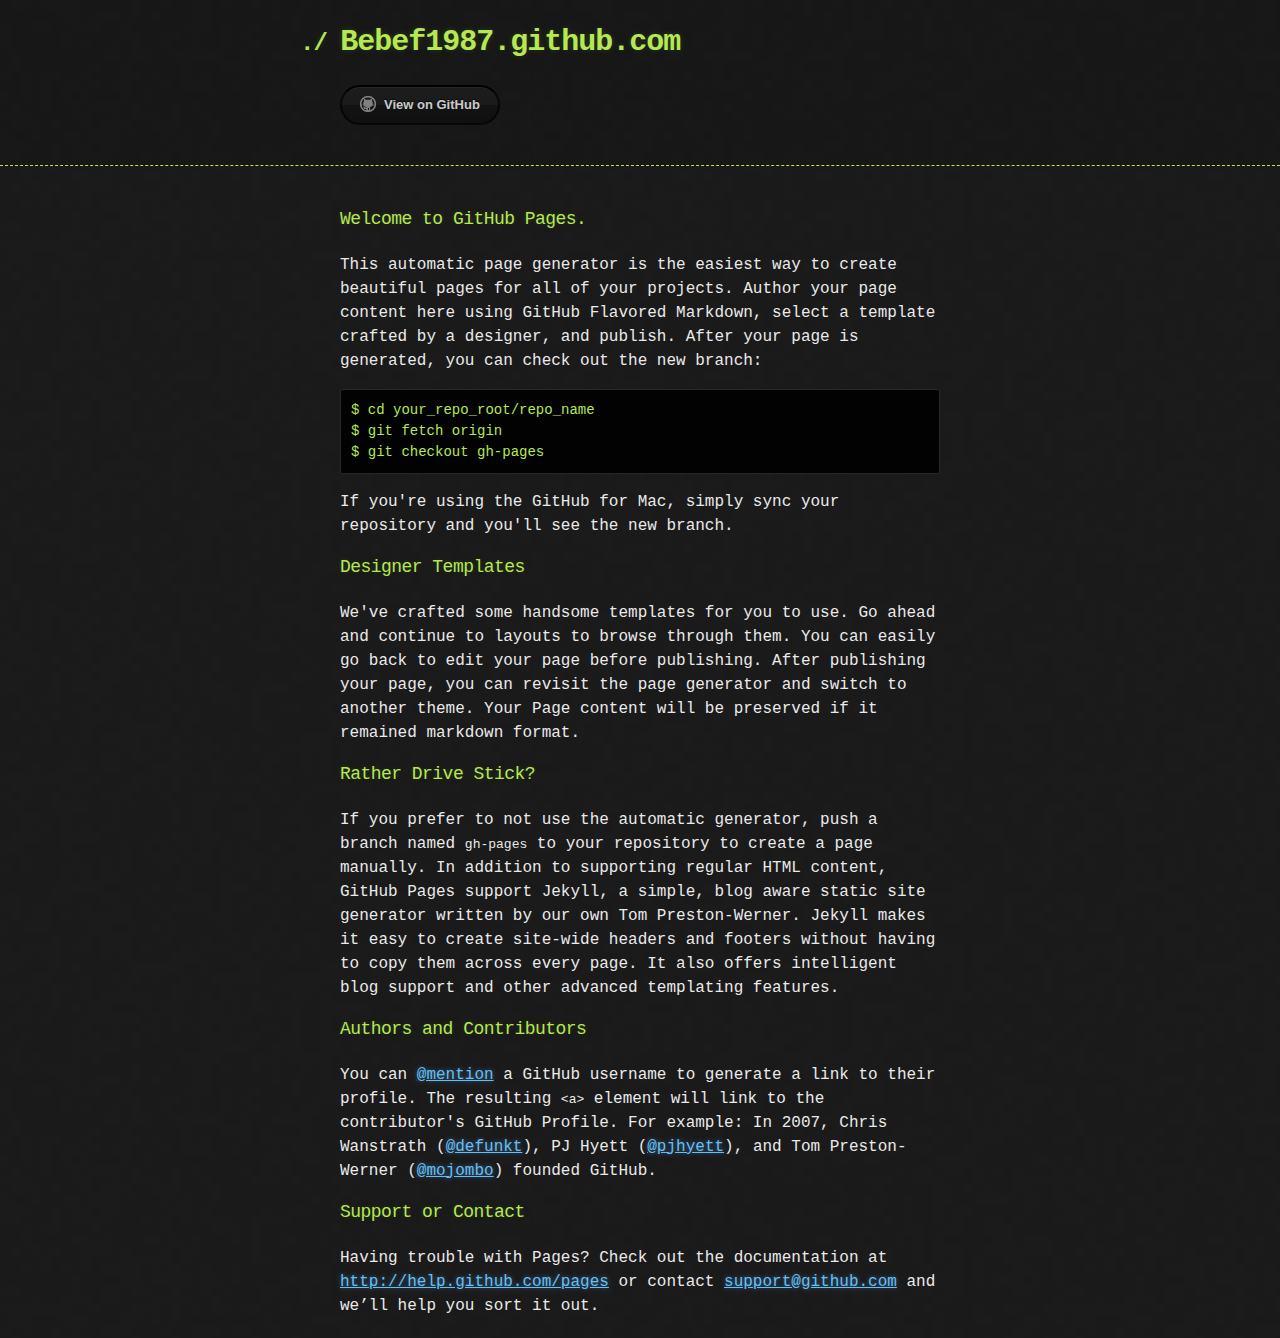
==== index.html @ a9ea3759 "Replace master branch with page content via GitHub" ====
<!DOCTYPE html>
<html>
  <head>
    <meta charset='utf-8'>
    <meta http-equiv="X-UA-Compatible" content="chrome=1">

    <link rel="stylesheet" type="text/css" href="stylesheets/stylesheet.css" media="screen" />
    <link rel="stylesheet" type="text/css" href="stylesheets/pygment_trac.css" media="screen" />
    <link rel="stylesheet" type="text/css" href="stylesheets/print.css" media="print" />

    <title>Bebef1987.github.com by bebef1987</title>
  </head>

  <body>

    <header>
      <div class="container">
        <h1>Bebef1987.github.com</h1>
        <h2></h2>

        <section id="downloads">
          <a href="https://github.com/bebef1987" class="btn btn-github"><span class="icon"></span>View on GitHub</a>
        </section>
      </div>
    </header>

    <div class="container">
      <section id="main_content">
        <h3>Welcome to GitHub Pages.</h3>

<p>This automatic page generator is the easiest way to create beautiful pages for all of your projects. Author your page content here using GitHub Flavored Markdown, select a template crafted by a designer, and publish. After your page is generated, you can check out the new branch:</p>

<pre><code>$ cd your_repo_root/repo_name
$ git fetch origin
$ git checkout gh-pages
</code></pre>

<p>If you're using the GitHub for Mac, simply sync your repository and you'll see the new branch.</p>

<h3>Designer Templates</h3>

<p>We've crafted some handsome templates for you to use. Go ahead and continue to layouts to browse through them. You can easily go back to edit your page before publishing. After publishing your page, you can revisit the page generator and switch to another theme. Your Page content will be preserved if it remained markdown format.</p>

<h3>Rather Drive Stick?</h3>

<p>If you prefer to not use the automatic generator, push a branch named <code>gh-pages</code> to your repository to create a page manually. In addition to supporting regular HTML content, GitHub Pages support Jekyll, a simple, blog aware static site generator written by our own Tom Preston-Werner. Jekyll makes it easy to create site-wide headers and footers without having to copy them across every page. It also offers intelligent blog support and other advanced templating features.</p>

<h3>Authors and Contributors</h3>

<p>You can <a href="https://github.com/blog/821" class="user-mention">@mention</a> a GitHub username to generate a link to their profile. The resulting <code>&lt;a&gt;</code> element will link to the contributor's GitHub Profile. For example: In 2007, Chris Wanstrath (<a href="https://github.com/defunkt" class="user-mention">@defunkt</a>), PJ Hyett (<a href="https://github.com/pjhyett" class="user-mention">@pjhyett</a>), and Tom Preston-Werner (<a href="https://github.com/mojombo" class="user-mention">@mojombo</a>) founded GitHub.</p>

<h3>Support or Contact</h3>

<p>Having trouble with Pages? Check out the documentation at <a href="http://help.github.com/pages">http://help.github.com/pages</a> or contact <a href="mailto:support@github.com">support@github.com</a> and we’ll help you sort it out.</p>
      </section>
    </div>

    
  </body>
</html>
---- stylesheets/stylesheet.css ----
body {
  margin: 0;
  padding: 0;
  background: #151515 url("../images/bkg.png") 0 0;
  color: #eaeaea;
  font: 16px;
  line-height: 1.5;
  font-family: Monaco, "Bitstream Vera Sans Mono", "Lucida Console", Terminal, monospace;
}

/* General & 'Reset' Stuff */

.container {
  width: 90%;
  max-width: 600px;
  margin: 0 auto;
}

section {
  display: block;
  margin: 0 0 20px 0;
}

h1, h2, h3, h4, h5, h6 {
  margin: 0 0 20px;
}

li {
  line-height: 1.4 ;
}

/* Header, <header>
   header   - container
   h1       - project name
   h2       - project description
*/

header {
  background: rgba(0, 0, 0, 0.1);
  width: 100%;
  border-bottom: 1px dashed #b5e853;
  padding: 20px 0;
  margin: 0 0 40px 0;
}

header h1 {
  font-size: 30px;
  line-height: 1.5;
  margin: 0 0 0 -40px;
  font-weight: bold;
  font-family: Monaco, "Bitstream Vera Sans Mono", "Lucida Console", Terminal, monospace;
  color: #b5e853;
  text-shadow: 0 1px 1px rgba(0, 0, 0, 0.1),
               0 0 5px rgba(181, 232, 83, 0.1),
               0 0 10px rgba(181, 232, 83, 0.1);
  letter-spacing: -1px;
  -webkit-font-smoothing: antialiased;
}

header h1:before {
  content: "./ ";
  font-size: 24px;
}

header h2 {
  font-size: 18px;
  font-weight: 300;
  color: #666;
}

#downloads .btn {
  display: inline-block;
  text-align: center;
  margin: 0;
}

/* Main Content
*/

#main_content {
  width: 100%;
  -webkit-font-smoothing: antialiased;
}
section img {
  max-width: 100%
}

h1, h2, h3, h4, h5, h6 {
  font-weight: normal;
  font-family: Monaco, "Bitstream Vera Sans Mono", "Lucida Console", Terminal, monospace;
  color: #b5e853;
  letter-spacing: -0.03em;
  text-shadow: 0 1px 1px rgba(0, 0, 0, 0.1),
               0 0 5px rgba(181, 232, 83, 0.1),
               0 0 10px rgba(181, 232, 83, 0.1);
}

#main_content h1 {
  font-size: 30px;
}

#main_content h2 {
  font-size: 24px;
}

#main_content h3 {
  font-size: 18px;
}

#main_content h4 {
  font-size: 14px;
}

#main_content h5 {
  font-size: 12px;
  text-transform: uppercase;
  margin: 0 0 5px 0;
}

#main_content h6 {
  font-size: 12px;
  text-transform: uppercase;
  color: #999;
  margin: 0 0 5px 0;
}

dt {
  font-style: italic;
  font-weight: bold;
}

ul li {
  list-style: none;
}

ul li:before {
  content: ">>";
  font-family: Monaco, "Bitstream Vera Sans Mono", "Lucida Console", Terminal, monospace;
  font-size: 13px;
  color: #b5e853;
  margin-left: -37px;
  margin-right: 21px;
  line-height: 16px;
}

blockquote {
  color: #aaa;
  padding-left: 10px;
  border-left: 1px dotted #666;
}

pre {
  background: rgba(0, 0, 0, 0.9);
  border: 1px solid rgba(255, 255, 255, 0.15);
  padding: 10px;
  font-size: 14px;
  color: #b5e853;
  border-radius: 2px;
  -moz-border-radius: 2px;
  -webkit-border-radius: 2px;
  text-wrap: normal;
  overflow: auto;
  overflow-y: hidden;
}

table {
  width: 100%;
  margin: 0 0 20px 0;
}

th {
  text-align: left;
  border-bottom: 1px dashed #b5e853;
  padding: 5px 10px;
}

td {
  padding: 5px 10px;
}

hr {
  height: 0;
  border: 0;
  border-bottom: 1px dashed #b5e853;
  color: #b5e853;
}

/* Buttons
*/

.btn {
  display: inline-block;
  background: -webkit-linear-gradient(top, rgba(40, 40, 40, 0.3), rgba(35, 35, 35, 0.3) 50%, rgba(10, 10, 10, 0.3) 50%, rgba(0, 0, 0, 0.3));
  padding: 8px 18px;
  border-radius: 50px;
  border: 2px solid rgba(0, 0, 0, 0.7);
  border-bottom: 2px solid rgba(0, 0, 0, 0.7);
  border-top: 2px solid rgba(0, 0, 0, 1);
  color: rgba(255, 255, 255, 0.8);
  font-family: Helvetica, Arial, sans-serif;
  font-weight: bold;
  font-size: 13px;
  text-decoration: none;
  text-shadow: 0 -1px 0 rgba(0, 0, 0, 0.75);
  box-shadow: inset 0 1px 0 rgba(255, 255, 255, 0.05);
}

.btn:hover {
  background: -webkit-linear-gradient(top, rgba(40, 40, 40, 0.6), rgba(35, 35, 35, 0.6) 50%, rgba(10, 10, 10, 0.8) 50%, rgba(0, 0, 0, 0.8));
}

.btn .icon {
  display: inline-block;
  width: 16px;
  height: 16px;
  margin: 1px 8px 0 0;
  float: left;
}

.btn-github .icon {
  opacity: 0.6;
  background: url("../images/blacktocat.png") 0 0 no-repeat;
}

/* Links
   a, a:hover, a:visited
*/

a {
  color: #63c0f5;
  text-shadow: 0 0 5px rgba(104, 182, 255, 0.5);
}

/* Clearfix */

.cf:before, .cf:after {
  content:"";
  display:table;
}

.cf:after {
  clear:both;
}

.cf {
  zoom:1;
}
---- stylesheets/pygment_trac.css ----
.highlight .c { color: #999988; font-style: italic } /* Comment */
.highlight .err { color: #a61717; background-color: #e3d2d2 } /* Error */
.highlight .k { font-weight: bold } /* Keyword */
.highlight .o { font-weight: bold } /* Operator */
.highlight .cm { color: #999988; font-style: italic } /* Comment.Multiline */
.highlight .cp { color: #999999; font-weight: bold } /* Comment.Preproc */
.highlight .c1 { color: #999988; font-style: italic } /* Comment.Single */
.highlight .cs { color: #999999; font-weight: bold; font-style: italic } /* Comment.Special */
.highlight .gd { color: #000000; background-color: #ffdddd } /* Generic.Deleted */
.highlight .gd .x { color: #000000; background-color: #ffaaaa } /* Generic.Deleted.Specific */
.highlight .ge { font-style: italic } /* Generic.Emph */
.highlight .gr { color: #aa0000 } /* Generic.Error */
.highlight .gh { color: #999999 } /* Generic.Heading */
.highlight .gi { color: #000000; background-color: #ddffdd } /* Generic.Inserted */
.highlight .gi .x { color: #000000; background-color: #aaffaa } /* Generic.Inserted.Specific */
.highlight .go { color: #888888 } /* Generic.Output */
.highlight .gp { color: #555555 } /* Generic.Prompt */
.highlight .gs { font-weight: bold } /* Generic.Strong */
.highlight .gu { color: #800080; font-weight: bold; } /* Generic.Subheading */
.highlight .gt { color: #aa0000 } /* Generic.Traceback */
.highlight .kc { font-weight: bold } /* Keyword.Constant */
.highlight .kd { font-weight: bold } /* Keyword.Declaration */
.highlight .kn { font-weight: bold } /* Keyword.Namespace */
.highlight .kp { font-weight: bold } /* Keyword.Pseudo */
.highlight .kr { font-weight: bold } /* Keyword.Reserved */
.highlight .kt { color: #445588; font-weight: bold } /* Keyword.Type */
.highlight .m { color: #009999 } /* Literal.Number */
.highlight .s { color: #d14 } /* Literal.String */
.highlight .na { color: #008080 } /* Name.Attribute */
.highlight .nb { color: #0086B3 } /* Name.Builtin */
.highlight .nc { color: #445588; font-weight: bold } /* Name.Class */
.highlight .no { color: #008080 } /* Name.Constant */
.highlight .ni { color: #800080 } /* Name.Entity */
.highlight .ne { color: #990000; font-weight: bold } /* Name.Exception */
.highlight .nf { color: #990000; font-weight: bold } /* Name.Function */
.highlight .nn { color: #555555 } /* Name.Namespace */
.highlight .nt { color: #CBDFFF } /* Name.Tag */
.highlight .nv { color: #008080 } /* Name.Variable */
.highlight .ow { font-weight: bold } /* Operator.Word */
.highlight .w { color: #bbbbbb } /* Text.Whitespace */
.highlight .mf { color: #009999 } /* Literal.Number.Float */
.highlight .mh { color: #009999 } /* Literal.Number.Hex */
.highlight .mi { color: #009999 } /* Literal.Number.Integer */
.highlight .mo { color: #009999 } /* Literal.Number.Oct */
.highlight .sb { color: #d14 } /* Literal.String.Backtick */
.highlight .sc { color: #d14 } /* Literal.String.Char */
.highlight .sd { color: #d14 } /* Literal.String.Doc */
.highlight .s2 { color: #d14 } /* Literal.String.Double */
.highlight .se { color: #d14 } /* Literal.String.Escape */
.highlight .sh { color: #d14 } /* Literal.String.Heredoc */
.highlight .si { color: #d14 } /* Literal.String.Interpol */
.highlight .sx { color: #d14 } /* Literal.String.Other */
.highlight .sr { color: #009926 } /* Literal.String.Regex */
.highlight .s1 { color: #d14 } /* Literal.String.Single */
.highlight .ss { color: #990073 } /* Literal.String.Symbol */
.highlight .bp { color: #999999 } /* Name.Builtin.Pseudo */
.highlight .vc { color: #008080 } /* Name.Variable.Class */
.highlight .vg { color: #008080 } /* Name.Variable.Global */
.highlight .vi { color: #008080 } /* Name.Variable.Instance */
.highlight .il { color: #009999 } /* Literal.Number.Integer.Long */

.type-csharp .highlight .k { color: #0000FF }
.type-csharp .highlight .kt { color: #0000FF }
.type-csharp .highlight .nf { color: #000000; font-weight: normal }
.type-csharp .highlight .nc { color: #2B91AF }
.type-csharp .highlight .nn { color: #000000 }
.type-csharp .highlight .s { color: #A31515 }
.type-csharp .highlight .sc { color: #A31515 }
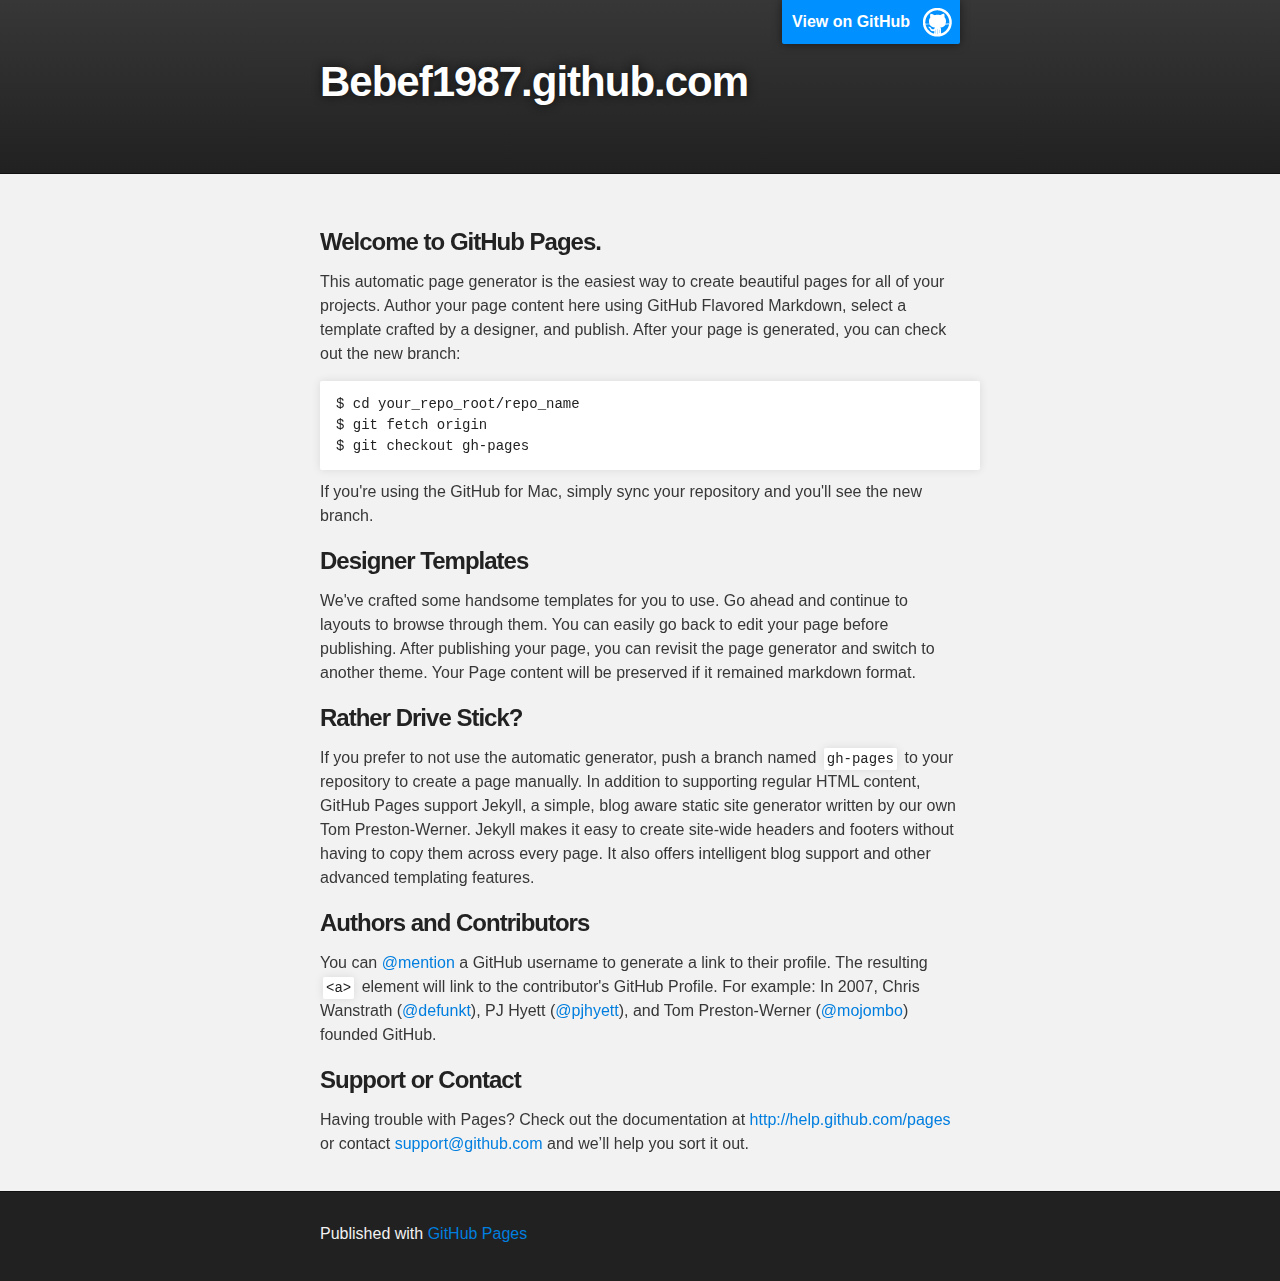
==== commit c54f2acf: "Replace master branch with page content via GitHub" ====
--- a/index.html
+++ b/index.html
@@ -1,31 +1,32 @@
 <!DOCTYPE html>
 <html>
+
   <head>
-    <meta charset='utf-8'>
-    <meta http-equiv="X-UA-Compatible" content="chrome=1">
+    <meta charset='utf-8' />
+    <meta http-equiv="X-UA-Compatible" content="chrome=1" />
+    <meta name="description" content="Bebef1987.github.com : " />
 
-    <link rel="stylesheet" type="text/css" href="stylesheets/stylesheet.css" media="screen" />
-    <link rel="stylesheet" type="text/css" href="stylesheets/pygment_trac.css" media="screen" />
-    <link rel="stylesheet" type="text/css" href="stylesheets/print.css" media="print" />
+    <link rel="stylesheet" type="text/css" media="screen" href="stylesheets/stylesheet.css">
 
-    <title>Bebef1987.github.com by bebef1987</title>
+    <title>Bebef1987.github.com</title>
   </head>
 
   <body>
 
-    <header>
-      <div class="container">
-        <h1>Bebef1987.github.com</h1>
-        <h2></h2>
+    <!-- HEADER -->
+    <div id="header_wrap" class="outer">
+        <header class="inner">
+          <a id="forkme_banner" href="https://github.com/bebef1987">View on GitHub</a>
 
-        <section id="downloads">
-          <a href="https://github.com/bebef1987" class="btn btn-github"><span class="icon"></span>View on GitHub</a>
-        </section>
-      </div>
-    </header>
+          <h1 id="project_title">Bebef1987.github.com</h1>
+          <h2 id="project_tagline"></h2>
 
-    <div class="container">
-      <section id="main_content">
+        </header>
+    </div>
+
+    <!-- MAIN CONTENT -->
+    <div id="main_content_wrap" class="outer">
+      <section id="main_content" class="inner">
         <h3>Welcome to GitHub Pages.</h3>
 
 <p>This automatic page generator is the easiest way to create beautiful pages for all of your projects. Author your page content here using GitHub Flavored Markdown, select a template crafted by a designer, and publish. After your page is generated, you can check out the new branch:</p>
@@ -55,6 +56,14 @@
       </section>
     </div>
 
+    <!-- FOOTER  -->
+    <div id="footer_wrap" class="outer">
+      <footer class="inner">
+        <p>Published with <a href="http://pages.github.com">GitHub Pages</a></p>
+      </footer>
+    </div>
+
     
+
   </body>
-</html>+</html>
--- a/stylesheets/stylesheet.css
+++ b/stylesheets/stylesheet.css
@@ -1,247 +1,431 @@
-body {
+/*******************************************************************************
+Slate Theme for Github Pages
+by Jason Costello, @jsncostello
+*******************************************************************************/
+
+@import url(pygment_trac.css);
+
+/*******************************************************************************
+MeyerWeb Reset
+*******************************************************************************/
+
+html, body, div, span, applet, object, iframe,
+h1, h2, h3, h4, h5, h6, p, blockquote, pre,
+a, abbr, acronym, address, big, cite, code,
+del, dfn, em, img, ins, kbd, q, s, samp,
+small, strike, strong, sub, sup, tt, var,
+b, u, i, center,
+dl, dt, dd, ol, ul, li,
+fieldset, form, label, legend,
+table, caption, tbody, tfoot, thead, tr, th, td,
+article, aside, canvas, details, embed,
+figure, figcaption, footer, header, hgroup,
+menu, nav, output, ruby, section, summary,
+time, mark, audio, video {
   margin: 0;
   padding: 0;
-  background: #151515 url("../images/bkg.png") 0 0;
-  color: #eaeaea;
-  font: 16px;
+  border: 0;
+  font: inherit;
+  vertical-align: baseline;
+}
+
+/* HTML5 display-role reset for older browsers */
+article, aside, details, figcaption, figure,
+footer, header, hgroup, menu, nav, section {
+  display: block;
+}
+
+ol, ul {
+  list-style: none;
+}
+
+blockquote, q {
+}
+
+table {
+  border-collapse: collapse;
+  border-spacing: 0;
+}
+
+a:focus {
+  outline: none;
+}
+
+/*******************************************************************************
+Theme Styles
+*******************************************************************************/
+
+body {
+  box-sizing: border-box;
+  color:#373737;
+  background: #212121;
+  font-size: 16px;
+  font-family: 'Myriad Pro', Calibri, Helvetica, Arial, sans-serif;
   line-height: 1.5;
+  -webkit-font-smoothing: antialiased;
+}
+
+h1, h2, h3, h4, h5, h6 {
+  margin: 10px 0;
+  font-weight: 700;
+  color:#222222;
+  font-family: 'Lucida Grande', 'Calibri', Helvetica, Arial, sans-serif;
+  letter-spacing: -1px;
+}
+
+h1 {
+  font-size: 36px;
+  font-weight: 700;
+}
+
+h2 {
+  padding-bottom: 10px;
+  font-size: 32px;
+  background: url('../images/bg_hr.png') repeat-x bottom;
+}
+
+h3 {
+  font-size: 24px;
+}
+
+h4 {
+  font-size: 21px;
+}
+
+h5 {
+  font-size: 18px;
+}
+
+h6 {
+  font-size: 16px;
+}
+
+p {
+  margin: 10px 0 15px 0;
+}
+
+footer p {
+  color: #f2f2f2;
+}
+
+a {
+  text-decoration: none;
+  color: #007edf;
+  text-shadow: none;
+
+  transition: color 0.5s ease;
+  transition: text-shadow 0.5s ease;
+  -webkit-transition: color 0.5s ease;
+  -webkit-transition: text-shadow 0.5s ease;
+  -moz-transition: color 0.5s ease;
+  -moz-transition: text-shadow 0.5s ease;
+  -o-transition: color 0.5s ease;
+  -o-transition: text-shadow 0.5s ease;
+  -ms-transition: color 0.5s ease;
+  -ms-transition: text-shadow 0.5s ease;
+}
+
+#main_content a:hover {
+  color: #0069ba;
+  text-shadow: #0090ff 0px 0px 2px;
+}
+
+footer a:hover {
+  color: #43adff;
+  text-shadow: #0090ff 0px 0px 2px;
+}
+
+em {
+  font-style: italic;
+}
+
+strong {
+  font-weight: bold;
+}
+
+img {
+  position: relative;
+  margin: 0 auto;
+  max-width: 739px;
+  padding: 5px;
+  margin: 10px 0 10px 0;
+  border: 1px solid #ebebeb;
+
+  box-shadow: 0 0 5px #ebebeb;
+  -webkit-box-shadow: 0 0 5px #ebebeb;
+  -moz-box-shadow: 0 0 5px #ebebeb;
+  -o-box-shadow: 0 0 5px #ebebeb;
+  -ms-box-shadow: 0 0 5px #ebebeb;
+}
+
+pre, code {
+  width: 100%;
+  color: #222;
+  background-color: #fff;
+
   font-family: Monaco, "Bitstream Vera Sans Mono", "Lucida Console", Terminal, monospace;
-}
-
-/* General & 'Reset' Stuff */
-
-.container {
-  width: 90%;
-  max-width: 600px;
-  margin: 0 auto;
-}
-
-section {
-  display: block;
-  margin: 0 0 20px 0;
-}
-
-h1, h2, h3, h4, h5, h6 {
-  margin: 0 0 20px;
-}
-
-li {
-  line-height: 1.4 ;
-}
-
-/* Header, <header>
-   header   - container
-   h1       - project name
-   h2       - project description
-*/
-
-header {
-  background: rgba(0, 0, 0, 0.1);
-  width: 100%;
-  border-bottom: 1px dashed #b5e853;
-  padding: 20px 0;
-  margin: 0 0 40px 0;
-}
-
-header h1 {
-  font-size: 30px;
-  line-height: 1.5;
-  margin: 0 0 0 -40px;
-  font-weight: bold;
-  font-family: Monaco, "Bitstream Vera Sans Mono", "Lucida Console", Terminal, monospace;
-  color: #b5e853;
-  text-shadow: 0 1px 1px rgba(0, 0, 0, 0.1),
-               0 0 5px rgba(181, 232, 83, 0.1),
-               0 0 10px rgba(181, 232, 83, 0.1);
-  letter-spacing: -1px;
-  -webkit-font-smoothing: antialiased;
-}
-
-header h1:before {
-  content: "./ ";
-  font-size: 24px;
-}
-
-header h2 {
-  font-size: 18px;
-  font-weight: 300;
-  color: #666;
-}
-
-#downloads .btn {
-  display: inline-block;
-  text-align: center;
-  margin: 0;
-}
-
-/* Main Content
-*/
-
-#main_content {
-  width: 100%;
-  -webkit-font-smoothing: antialiased;
-}
-section img {
-  max-width: 100%
-}
-
-h1, h2, h3, h4, h5, h6 {
-  font-weight: normal;
-  font-family: Monaco, "Bitstream Vera Sans Mono", "Lucida Console", Terminal, monospace;
-  color: #b5e853;
-  letter-spacing: -0.03em;
-  text-shadow: 0 1px 1px rgba(0, 0, 0, 0.1),
-               0 0 5px rgba(181, 232, 83, 0.1),
-               0 0 10px rgba(181, 232, 83, 0.1);
-}
-
-#main_content h1 {
-  font-size: 30px;
-}
-
-#main_content h2 {
-  font-size: 24px;
-}
-
-#main_content h3 {
-  font-size: 18px;
-}
-
-#main_content h4 {
   font-size: 14px;
-}
-
-#main_content h5 {
-  font-size: 12px;
-  text-transform: uppercase;
-  margin: 0 0 5px 0;
-}
-
-#main_content h6 {
-  font-size: 12px;
-  text-transform: uppercase;
-  color: #999;
-  margin: 0 0 5px 0;
-}
-
-dt {
-  font-style: italic;
-  font-weight: bold;
-}
-
-ul li {
-  list-style: none;
-}
-
-ul li:before {
-  content: ">>";
-  font-family: Monaco, "Bitstream Vera Sans Mono", "Lucida Console", Terminal, monospace;
-  font-size: 13px;
-  color: #b5e853;
-  margin-left: -37px;
-  margin-right: 21px;
-  line-height: 16px;
-}
-
-blockquote {
-  color: #aaa;
-  padding-left: 10px;
-  border-left: 1px dotted #666;
-}
-
-pre {
-  background: rgba(0, 0, 0, 0.9);
-  border: 1px solid rgba(255, 255, 255, 0.15);
-  padding: 10px;
-  font-size: 14px;
-  color: #b5e853;
+
   border-radius: 2px;
   -moz-border-radius: 2px;
   -webkit-border-radius: 2px;
-  text-wrap: normal;
+
+
+
+}
+
+pre {
+  width: 100%;
+  padding: 10px;
+  box-shadow: 0 0 10px rgba(0,0,0,.1);
   overflow: auto;
-  overflow-y: hidden;
+}
+
+code {
+  padding: 3px;
+  margin: 0 3px;
+  box-shadow: 0 0 10px rgba(0,0,0,.1);
+}
+
+pre code {
+  display: block;
+  box-shadow: none;
+}
+
+blockquote {
+  color: #666;
+  margin-bottom: 20px;
+  padding: 0 0 0 20px;
+  border-left: 3px solid #bbb;
+}
+
+ul, ol, dl {
+  margin-bottom: 15px
+}
+
+ul li {
+  list-style: inside;
+  padding-left: 20px;
+}
+
+ol li {
+  list-style: decimal inside;
+  padding-left: 20px;
+}
+
+dl dt {
+  font-weight: bold;
+}
+
+dl dd {
+  padding-left: 20px;
+  font-style: italic;
+}
+
+dl p {
+  padding-left: 20px;
+  font-style: italic;
+}
+
+hr {
+  height: 1px;
+  margin-bottom: 5px;
+  border: none;
+  background: url('../images/bg_hr.png') repeat-x center;
 }
 
 table {
+  border: 1px solid #373737;
+  margin-bottom: 20px;
+  text-align: left;
+ }
+
+th {
+  font-family: 'Lucida Grande', 'Helvetica Neue', Helvetica, Arial, sans-serif;
+  padding: 10px;
+  background: #373737;
+  color: #fff;
+ }
+
+td {
+  padding: 10px;
+  border: 1px solid #373737;
+ }
+
+form {
+  background: #f2f2f2;
+  padding: 20px;
+}
+
+img {
   width: 100%;
-  margin: 0 0 20px 0;
-}
-
-th {
-  text-align: left;
-  border-bottom: 1px dashed #b5e853;
-  padding: 5px 10px;
-}
-
-td {
-  padding: 5px 10px;
-}
-
-hr {
-  height: 0;
-  border: 0;
-  border-bottom: 1px dashed #b5e853;
-  color: #b5e853;
-}
-
-/* Buttons
-*/
-
-.btn {
-  display: inline-block;
-  background: -webkit-linear-gradient(top, rgba(40, 40, 40, 0.3), rgba(35, 35, 35, 0.3) 50%, rgba(10, 10, 10, 0.3) 50%, rgba(0, 0, 0, 0.3));
-  padding: 8px 18px;
-  border-radius: 50px;
-  border: 2px solid rgba(0, 0, 0, 0.7);
-  border-bottom: 2px solid rgba(0, 0, 0, 0.7);
-  border-top: 2px solid rgba(0, 0, 0, 1);
-  color: rgba(255, 255, 255, 0.8);
-  font-family: Helvetica, Arial, sans-serif;
-  font-weight: bold;
-  font-size: 13px;
-  text-decoration: none;
-  text-shadow: 0 -1px 0 rgba(0, 0, 0, 0.75);
-  box-shadow: inset 0 1px 0 rgba(255, 255, 255, 0.05);
-}
-
-.btn:hover {
-  background: -webkit-linear-gradient(top, rgba(40, 40, 40, 0.6), rgba(35, 35, 35, 0.6) 50%, rgba(10, 10, 10, 0.8) 50%, rgba(0, 0, 0, 0.8));
-}
-
-.btn .icon {
-  display: inline-block;
-  width: 16px;
-  height: 16px;
-  margin: 1px 8px 0 0;
-  float: left;
-}
-
-.btn-github .icon {
-  opacity: 0.6;
-  background: url("../images/blacktocat.png") 0 0 no-repeat;
-}
-
-/* Links
-   a, a:hover, a:visited
-*/
-
-a {
-  color: #63c0f5;
-  text-shadow: 0 0 5px rgba(104, 182, 255, 0.5);
-}
-
-/* Clearfix */
-
-.cf:before, .cf:after {
-  content:"";
-  display:table;
-}
-
-.cf:after {
-  clear:both;
-}
-
-.cf {
-  zoom:1;
-}+  max-width: 100%;
+}
+
+/*******************************************************************************
+Full-Width Styles
+*******************************************************************************/
+
+.outer {
+  width: 100%;
+}
+
+.inner {
+  position: relative;
+  max-width: 640px;
+  padding: 20px 10px;
+  margin: 0 auto;
+}
+
+#forkme_banner {
+  display: block;
+  position: absolute;
+  top:0;
+  right: 10px;
+  z-index: 10;
+  padding: 10px 50px 10px 10px;
+  color: #fff;
+  background: url('../images/blacktocat.png') #0090ff no-repeat 95% 50%;
+  font-weight: 700;
+  box-shadow: 0 0 10px rgba(0,0,0,.5);
+  border-bottom-left-radius: 2px;
+  border-bottom-right-radius: 2px;
+}
+
+#header_wrap {
+  background: #212121;
+  background: -moz-linear-gradient(top, #373737, #212121);
+  background: -webkit-linear-gradient(top, #373737, #212121);
+  background: -ms-linear-gradient(top, #373737, #212121);
+  background: -o-linear-gradient(top, #373737, #212121);
+  background: linear-gradient(top, #373737, #212121);
+}
+
+#header_wrap .inner {
+  padding: 50px 10px 30px 10px;
+}
+
+#project_title {
+  margin: 0;
+  color: #fff;
+  font-size: 42px;
+  font-weight: 700;
+  text-shadow: #111 0px 0px 10px;
+}
+
+#project_tagline {
+  color: #fff;
+  font-size: 24px;
+  font-weight: 300;
+  background: none;
+  text-shadow: #111 0px 0px 10px;
+}
+
+#downloads {
+  position: absolute;
+  width: 210px;
+  z-index: 10;
+  bottom: -40px;
+  right: 0;
+  height: 70px;
+  background: url('../images/icon_download.png') no-repeat 0% 90%;
+}
+
+.zip_download_link {
+  display: block;
+  float: right;
+  width: 90px;
+  height:70px;
+  text-indent: -5000px;
+  overflow: hidden;
+  background: url(../images/sprite_download.png) no-repeat bottom left;
+}
+
+.tar_download_link {
+  display: block;
+  float: right;
+  width: 90px;
+  height:70px;
+  text-indent: -5000px;
+  overflow: hidden;
+  background: url(../images/sprite_download.png) no-repeat bottom right;
+  margin-left: 10px;
+}
+
+.zip_download_link:hover {
+  background: url(../images/sprite_download.png) no-repeat top left;
+}
+
+.tar_download_link:hover {
+  background: url(../images/sprite_download.png) no-repeat top right;
+}
+
+#main_content_wrap {
+  background: #f2f2f2;
+  border-top: 1px solid #111;
+  border-bottom: 1px solid #111;
+}
+
+#main_content {
+  padding-top: 40px;
+}
+
+#footer_wrap {
+  background: #212121;
+}
+
+
+
+/*******************************************************************************
+Small Device Styles
+*******************************************************************************/
+
+@media screen and (max-width: 480px) {
+  body {
+    font-size:14px;
+  }
+
+  #downloads {
+    display: none;
+  }
+
+  .inner {
+    min-width: 320px;
+    max-width: 480px;
+  }
+
+  #project_title {
+  font-size: 32px;
+  }
+
+  h1 {
+    font-size: 28px;
+  }
+
+  h2 {
+    font-size: 24px;
+  }
+
+  h3 {
+    font-size: 21px;
+  }
+
+  h4 {
+    font-size: 18px;
+  }
+
+  h5 {
+    font-size: 14px;
+  }
+
+  h6 {
+    font-size: 12px;
+  }
+
+  code, pre {
+    min-width: 320px;
+    max-width: 480px;
+    font-size: 11px;
+  }
+
+}
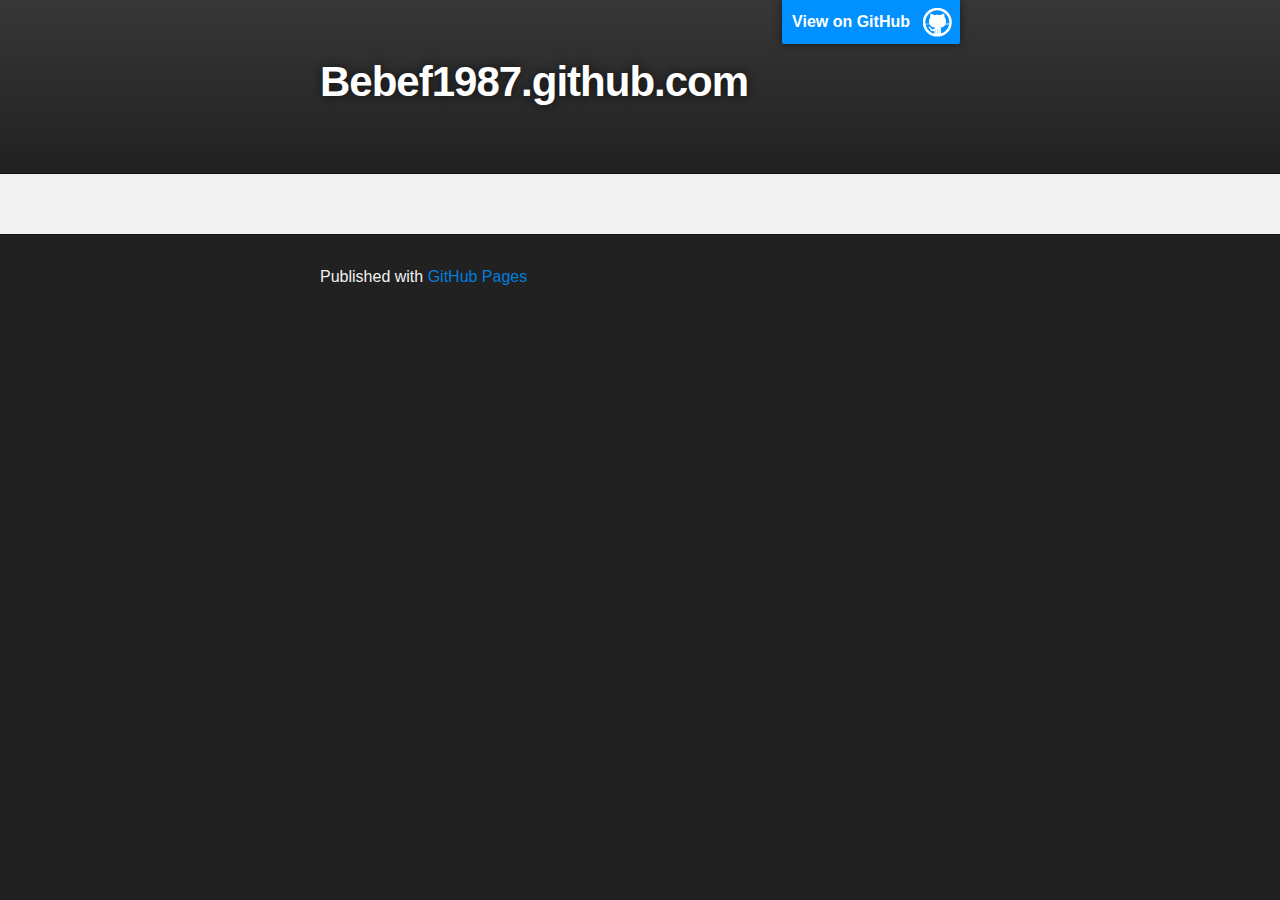
==== commit fecdb89e: "widget add" ====
--- a/index.html
+++ b/index.html
@@ -7,8 +7,25 @@
     <meta name="description" content="Bebef1987.github.com : " />
 
     <link rel="stylesheet" type="text/css" media="screen" href="stylesheets/stylesheet.css">
+    <link rel="stylesheet" type="text/css" href="stylesheets/stylesheet.css" media="screen" />
+    <link rel="stylesheet" type="text/css" href="stylesheets/github.css" />
+	<script src="lib/jquery.min.js"></script>
+	<script src="lib/jquery.github.js"></script>
+	<script type="text/javascript">
+    $(document).ready(function(){
+        $("#github-c").github({
+        	user : "bebef1987",
+        	show_extended_info: true,
+			show_follows: true,
+			show_repos: 15,
+			width: "400px",
+			oldest_first: false
+        });
+    });
+	</script>  
 
     <title>Bebef1987.github.com</title>
+
   </head>
 
   <body>
@@ -24,37 +41,16 @@
         </header>
     </div>
 
-    <!-- MAIN CONTENT -->
-    <div id="main_content_wrap" class="outer">
-      <section id="main_content" class="inner">
-        <h3>Welcome to GitHub Pages.</h3>
+	<!-- CONTENT -->
+	<div id="main_content_wrap" class="outer">
+		<section id="main_content" class="inner">
+			<div id="github-c">
+		
+			</div>
+		</section>
+	</div>
 
-<p>This automatic page generator is the easiest way to create beautiful pages for all of your projects. Author your page content here using GitHub Flavored Markdown, select a template crafted by a designer, and publish. After your page is generated, you can check out the new branch:</p>
 
-<pre><code>$ cd your_repo_root/repo_name
-$ git fetch origin
-$ git checkout gh-pages
-</code></pre>
-
-<p>If you're using the GitHub for Mac, simply sync your repository and you'll see the new branch.</p>
-
-<h3>Designer Templates</h3>
-
-<p>We've crafted some handsome templates for you to use. Go ahead and continue to layouts to browse through them. You can easily go back to edit your page before publishing. After publishing your page, you can revisit the page generator and switch to another theme. Your Page content will be preserved if it remained markdown format.</p>
-
-<h3>Rather Drive Stick?</h3>
-
-<p>If you prefer to not use the automatic generator, push a branch named <code>gh-pages</code> to your repository to create a page manually. In addition to supporting regular HTML content, GitHub Pages support Jekyll, a simple, blog aware static site generator written by our own Tom Preston-Werner. Jekyll makes it easy to create site-wide headers and footers without having to copy them across every page. It also offers intelligent blog support and other advanced templating features.</p>
-
-<h3>Authors and Contributors</h3>
-
-<p>You can <a href="https://github.com/blog/821" class="user-mention">@mention</a> a GitHub username to generate a link to their profile. The resulting <code>&lt;a&gt;</code> element will link to the contributor's GitHub Profile. For example: In 2007, Chris Wanstrath (<a href="https://github.com/defunkt" class="user-mention">@defunkt</a>), PJ Hyett (<a href="https://github.com/pjhyett" class="user-mention">@pjhyett</a>), and Tom Preston-Werner (<a href="https://github.com/mojombo" class="user-mention">@mojombo</a>) founded GitHub.</p>
-
-<h3>Support or Contact</h3>
-
-<p>Having trouble with Pages? Check out the documentation at <a href="http://help.github.com/pages">http://help.github.com/pages</a> or contact <a href="mailto:support@github.com">support@github.com</a> and we’ll help you sort it out.</p>
-      </section>
-    </div>
 
     <!-- FOOTER  -->
     <div id="footer_wrap" class="outer">
@@ -63,7 +59,5 @@
       </footer>
     </div>
 
-    
-
   </body>
 </html>
--- a/stylesheets/github.css
+++ b/stylesheets/github.css
@@ -0,0 +1,267 @@
+/*Root wrapper*/
+#ghw-github {
+	font-size: 13px;
+	font-family: "Helvetica Neue", Helvetica, sans-serif;
+	-webkit-border-radius: 3px;
+	border-radius: 3px;
+	border: 1px solid rgba(0,0,0,0.4);
+	color: #444;
+}
+/*Utility styles*/
+.ghw-clear:after { content: "."; display: block; height: 0; clear: both; visibility: hidden;}
+html[xmlns] .ghw-clear { display: block;}
+* html .ghw-clear { height: 1%;}
+
+#ghw-github #ghw-header #ghw-logo a, #ghw-github #ghw-repos .ghw-fork {
+	background-image: url("../images/github-sprite.png");
+	background-repeat: no-repeat;
+}
+/*Header*/
+#ghw-github #ghw-header, #ghw-github #ghw-footer {
+	background: #d6d3d2;
+	background: -moz-linear-gradient(top, #d6d3d2 0%, #a9aaa7 100%); 
+	background: -webkit-gradient(linear, left top, left bottom, color-stop(0%,#d6d3d2), color-stop(100%,#a9aaa7));
+	background: -webkit-linear-gradient(top, #d6d3d2 0%,#a9aaa7 100%); 
+	background: -o-linear-gradient(top, #d6d3d2 0%,#a9aaa7 100%);
+	background: -ms-linear-gradient(top, #d6d3d2 0%,#a9aaa7 100%);
+	background: linear-gradient(top, #d6d3d2 0%,#a9aaa7 100%)
+	filter: progid:DXImageTransform.Microsoft.gradient( startColorstr='#d6d3d2', endColorstr='#a9aaa7',GradientType=0 );
+}
+#ghw-github #ghw-header {
+	padding: 10px 10px 8px;
+	border-top: 1px solid #eeedee;
+	border-bottom:: 1px solid #bcb9b9;
+	-webkit-border-top-left-radius: 3px;
+	-webkit-border-top-right-radius: 3px;
+	border-top-left-radius: 3px;
+	border-top-right-radius: 3px;
+	position: relative;
+}
+#ghw-github #ghw-header #ghw-logo {
+	float: left;
+	margin-top: 1px;
+}
+#ghw-github #ghw-header #ghw-logo a {
+	display: block;
+	width: 70px;
+	height: 31px;
+	text-indent: -9999px;
+	color: #444;
+	background-position: 0px 0px;
+}
+#ghw-github #ghw-header #ghw-user {
+	float: right;
+	-webkit-border-radius: 4px;
+	border-radius: 4px;
+	border-bottom: 1px solid #c0c4c1;
+}
+#ghw-github #ghw-header #ghw-user img {
+	display: block;
+	-webkit-border-radius: 4px;
+	border-radius: 4px;
+	-webkit-box-shadow: inset 1px 1px 1px 0px rgba(0,0,0,0.7);
+	box-shadow: inset 1px 1px 1px 0px rgba(0,0,0,0.7);
+	border: 1px solid rgba(0,0,0,0.7);
+}
+.ghw-no-bottom-border {
+	-webkit-border-bottom-right-radius: 0!important;
+	-webkit-border-bottom-left-radius: 0!important;
+	border-bottom-right-radius: 0!important;
+	border-bottom-left-radius: 0!important;
+}
+#ghw-github #ghw-header #ghw-extended-user-info {
+	display: none;
+	position: absolute;
+	width: 60%;
+	top: 45px;
+	right: 10px;
+	padding: 15px;
+	color: #fff;
+	background: rgba(0,0,0,0.9);
+	border: 1px solid #000;
+	text-shadow: 1px 1px 1px #000;
+	font-size: 11px;
+	-webkit-border-radius: 3px;
+	-webkit-border-top-right-radius: 0;
+	border-radius: 3px;
+	border-top-right-radius: 0;
+	z-index: 500;
+}
+#ghw-github #ghw-header #ghw-extended-user-info .ghw-name {
+	font-size: 13px;
+}
+#ghw-github #ghw-header #ghw-extended-user-info .ghw-place {
+	opacity: 0.5;
+	-moz-opacity: 0.5;
+	filter:alpha(opacity=5);
+}
+#ghw-github #ghw-header #ghw-extended-user-info .ghw-bio {
+	border-top: 1px solid rgba(255,255,255,0.4);
+	padding-top: 15px;
+	margin: 15px 0px 25px;
+}
+#ghw-github #ghw-header #ghw-extended-user-info .ghw-repos, #ghw-github #ghw-header #ghw-extended-user-info .ghw-gists {
+	display: inline-block;
+	padding: 3px 5px 4px;
+	-webkit-border-radius: 2px;
+    border-radius: 2px;
+    margin-right: 10px;
+}
+#ghw-github #ghw-header #ghw-extended-user-info .ghw-repos {
+	background: #7e943a;
+	text-shadow: 1px 1px 1px #64772a;
+}
+#ghw-github #ghw-header #ghw-extended-user-info .ghw-gists {
+	background: #357292;
+	text-shadow: 1px 1px 1px #1e4e67;
+}
+#ghw-github #ghw-header #ghw-extended-user-info p {
+	margin: 0px;
+}
+#ghw-github #ghw-header #ghw-github-user-data {
+	float: right;
+	margin: 3px 0px 0px 0px;
+	padding: 0px 12px;
+	text-shadow: 0px 0px 1px #fff;
+	text-align: right;
+	color: #9f9f9f;
+}
+#ghw-github #ghw-header #ghw-github-user-data h2 {
+	margin: 0px;
+	line-height: 12px;
+}
+#ghw-github #ghw-header #ghw-github-user-data h2 a {
+	font-size: 14px;
+	font-weight: normal;
+	text-decoration: none;
+	color: #444;
+	text-shadow: 1px 1px 1px #fff;
+}
+#ghw-github #ghw-header #ghw-github-user-data a:hover {
+	opacity: 0.8;
+	-moz-opacity: 0.8;
+	filter:alpha(opacity=8);
+}
+#ghw-github #ghw-header #ghw-github-user-data #ghw-current-followers, #ghw-github #ghw-header #ghw-github-user-data #ghw-header-total-repos {
+	color: #686868!important;
+	text-decoration: none!important;
+	font-size: 11px!important;
+}
+#ghw-github #ghw-repos {
+	background: #fff;
+	border-top: 1px solid #868686;
+}
+#ghw-github #ghw-repos #ghw-github-loader {
+	width: 100%;
+	height: 200px;
+	background: url("https://a248.e.akamai.net/assets.github.com/images/spinners/octocat-spinner-32.gif") center no-repeat;
+}
+#ghw-github #ghw-repos ul {
+	display: none;
+	padding: 0px;
+	margin: 0px;
+}
+#ghw-github #ghw-repos li {
+	list-style: none;
+	border-bottom: 1px solid #e3e3e3;
+	padding: 13px;
+}
+#ghw-github #ghw-repos li p {
+	margin: 0px;
+	padding: 0px;
+}
+#ghw-github #ghw-repos li .ghw-left {
+	float: left;
+	width: 70%:
+}
+#ghw-github #ghw-repos li .ghw-right {
+	float: right;
+	width: 30%;
+	opacity: 0.3;
+	-moz-opacity: 0.3;
+	filter:alpha(opacity=3);
+}
+#ghw-github #ghw-repos li.ghw-double .ghw-right {
+	margin-top: 5px;
+}
+#ghw-github #ghw-repos li .ghw-right span {
+	display: inline-block;
+	padding: 3px 7px;
+	color: #fff;
+	text-shadow: 1px 1px 1px rgba(0,0,0,0.2);
+	font-size: 11px;
+	margin-left: 3px;
+	-webkit-border-radius: 2px;
+    border-radius: 2px;
+    float: right;
+    position: relative;
+}
+#ghw-github .ghw-github-tooltip-content {
+	position: absolute;
+	top: 23px;
+	background: rgba(0,0,0,0.9);
+	color: #fff;
+	text-shadow: 1px 1px 1px #000;
+	border: 1px solid #000;
+	padding: 7px 10px;
+	-webkit-border-radius: 3px;
+	border-radius: 3px;
+	right: 0px;
+	z-index: 250;
+	min-width: 150px;
+	text-align: center;
+}
+#ghw-github #ghw-repos li .ghw-right .ghw-forks {
+	background: #7e943a;
+}
+#ghw-github #ghw-repos li .ghw-right .ghw-watchers {
+	background: #357292;
+}
+#ghw-github #ghw-repos li .ghw-right .ghw-issues {
+	background: #a53131;
+}
+
+#ghw-github #ghw-repos li .ghw-meta-data {
+	font-size: 11px;
+	color: #999;
+}
+#ghw-github #ghw-repos .ghw-fork {
+	padding-left: 18px;
+	background-position: 0px -35px;
+}
+#ghw-github #ghw-repos li {
+	position: relative;
+}
+#ghw-github #ghw-repos li:last-child {
+	-webkit-border-bottom-right-radius: 3px;
+	-webkit-border-bottom-left-radius: 3px;
+	border-bottom-right-radius: 3px;
+	border-bottom-left-radius: 3px;
+	-moz-background-clip: padding; 
+	-webkit-background-clip: padding-box; 
+	background-clip: padding-box;
+}
+#ghw-github #ghw-repos li .ghw-title a {
+	color: #444;
+	text-decoration: none;
+}
+#ghw-github #ghw-repos li .ghw-title a .ghw-github-tooltip-content {
+	left: 5px;
+	top: 6px;
+	font-size: 11px;
+	text-align: left;
+	width: 72%;
+	line-height: 120%;
+	color: #999;
+}
+#ghw-github #ghw-repos li .ghw-title a .ghw-github-tooltip-content p {
+	font-size: 13px;
+	margin-bottom: 10px;
+	color: #fff;
+}
+#ghw-github #ghw-repos li .ghw-title a:hover{
+	text-decoration: underline;
+}
+#ghw-github #ghw-repos li:last-child {
+	border-bottom: 0px;
+}